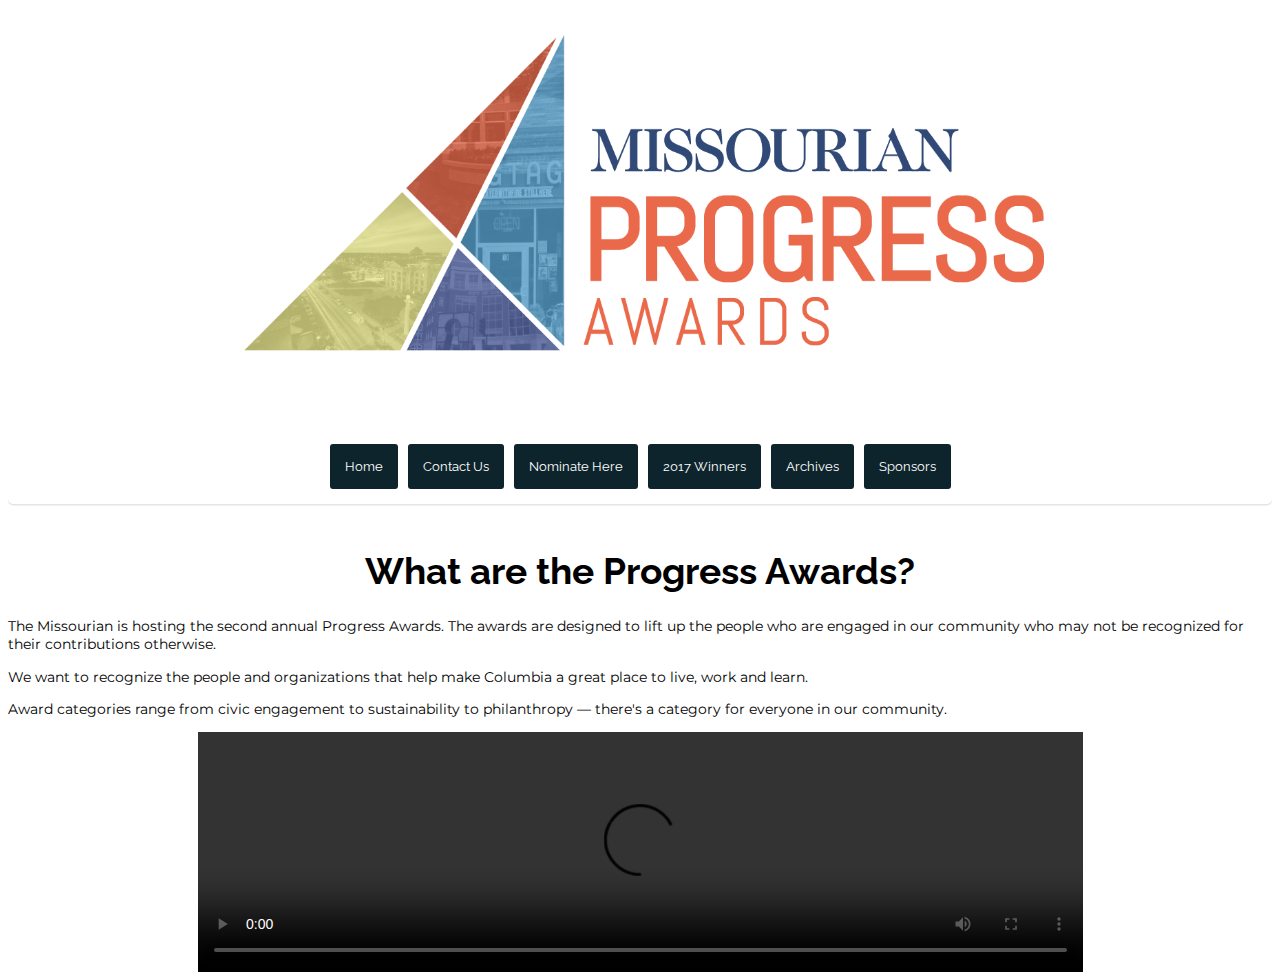
==== index.html @ f7294f66 "had to fix winner link" ====
<!DOCTYPE html PUBLIC "-//W3C//DTD XHTML 1.0 Transitional//EN"
   "http://www.w3.org/TR/xhtml1/DTD/xhtml1-transitional.dtd">

<html xmlns="http://www.w3.org/1999/xhtml">

<head>
	<title>	Progress Awards </title>
  <img class="center" src="awards-stuff/2018-Progress-Awards-transparent.png" alt="Progress Awards logo" width="300px"/>
	<meta http-equiv="content-type"
		content="text/html;charset=utf-8" />
    <link rel="stylesheet" href="progress-stylesheet.css" />
    <link href="https://fonts.googleapis.com/css?family=Montserrat%7cRaleway" rel="stylesheet">
    <link rel="stylesheet" href="progress-flexbox.css"/>
    <meta name="viewport" contents="width=device-width, initial-scale=1.0">
</head>

<body>

  <div class="container">
  		<div class="item-1 item"><a href="index.html">Home</a></div>
  		<div class="item-2 item"><a href="contact-us.html">Contact Us</a></div>
  		<div class="item-3 item"><a href="https://www.facebook.com/sadiecollins2">Nominate Here</a></div>
  		<div class="item-4 item"><a href="2017-winners-list.html">2017 Winners</a></div>
      <div class="item-3 item"><a href="https://www.facebook.com/sadiecollins2">Archives</a></div>
  		<div class="item-4 item"><a href="secondpage.html">Sponsors</a></div>
  	</div>

    <h1>What are the Progress Awards?</h1>

    <p>The Missourian is hosting the second annual Progress Awards. The awards are designed to lift up the people who are engaged in our community who may not be recognized for their contributions otherwise.</p>
    <p>We want to recognize the people and organizations that help make Columbia a great place to live, work and learn.</p>
    <p>Award categories range from civic engagement to sustainability to philanthropy — there's a category for everyone in our community.</p>

    <video class="center" width="320" height="240" controls>
  <source src="Progress-Awards-Social-Video.mp4" type="video/mp4">
Your browser does not support the video tag.
</video>

</body>

</html>
---- progress-stylesheet.css ----
.center {
  display: block;
  margin-left: auto;
  margin-right: auto;
  width: 70%;

}

h1 {
  text-align: center;
  font-family: "Raleway", Helvetica, sans-serif;
  font-size: 2.3em;
}

p {
  font-family: "Montserrat", Helvetica, sans-serif;
  font-size: .9em;
}

.item a:link {
  color: #ffffff;
  text-decoration: none;
}

.item a:visited {
  color: #ffffff;
}

a:link {
  color: black;
  text-decoration: none;
}
a:visited {
  color: black;
}

a:hover {
  color: #FE9920;
}

* {
	box-sizing: border-box;
}



.container {
	padding: 10px;
	background: #fff;
  border-radius: 5px;
	margin: 45px auto;
  box-shadow: 0 1.5px 0 0 rgba(0,0,0,0.1);
}
.item {
	color: #000;
  font-size: .8em;
  font-family: "Raleway", Helvetica, sans-serif;
  text-align: center;
	padding: 15px;
	margin: 5px;
	background: #0E242c;
	border-radius: 3px;
}

input[type=text], select, textarea {
    width: 100%;
    padding: 12px;
    border: 1px solid #fff;
    border-radius: 4px;
    box-sizing: border-box;
    margin-top: 6px;
    margin-bottom: 16px;
    resize: vertical
}


input[type=submit] {
    background-color: #0E242c;
    color: white;
    padding: 12px 20px;
    border: none;
    border-radius: 4px;
    font-family: "Raleway", Helvetica, sans-serif;
    cursor: pointer;
}


input[type=submit]:hover {
    background-color: #349eab;
}


.contact {
    border-radius: 5px;
    background-color: #EB823E;
    padding: 20px;
    color: white;
    font-family: "Raleway", Helvetica, sans-serif;
    font-size: .9em;
}

h2 {
  text-align: center;
  font-family: "Raleway", Helvetica, sans-serif;
}

.names {
  text-align: center;
  font-family: "Montserrat", Helvetica, sans-serif;
  font-size: .9em;
}
---- progress-flexbox.css ----
.container {
	display: flex;
	flex-direction: column;
}

@media (min-width: 600px) {
	.container {
		flex-direction: row;
		justify-content: center;
	}
}
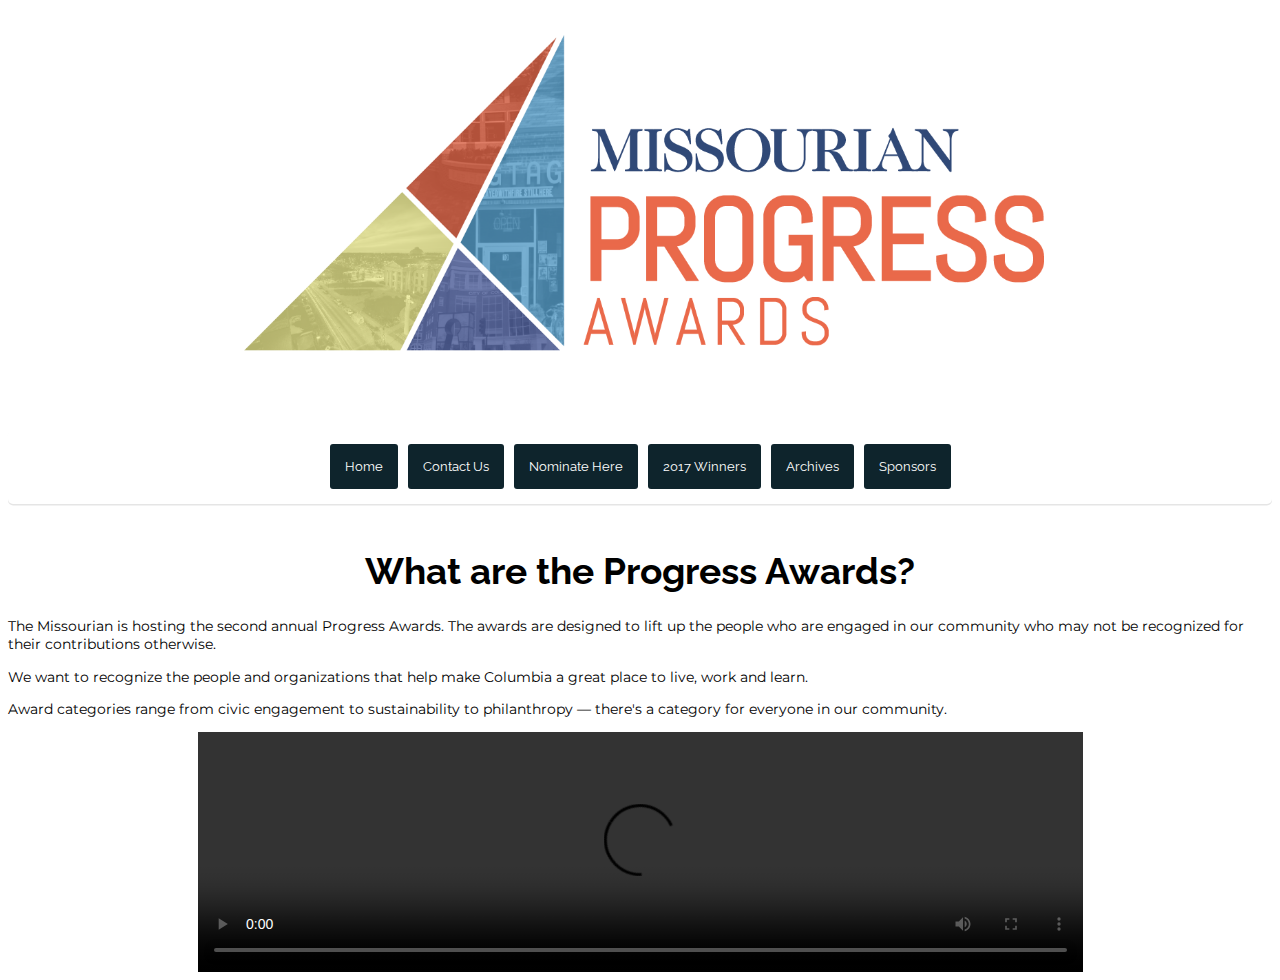
==== commit 3cc12acc: "nominate and archive links" ====
--- a/index.html
+++ b/index.html
@@ -19,9 +19,9 @@
   <div class="container">
   		<div class="item-1 item"><a href="index.html">Home</a></div>
   		<div class="item-2 item"><a href="contact-us.html">Contact Us</a></div>
-  		<div class="item-3 item"><a href="https://www.facebook.com/sadiecollins2">Nominate Here</a></div>
+  		<div class="item-3 item"><a href="nominate-here.html">Nominate Here</a></div>
   		<div class="item-4 item"><a href="2017-winners-list.html">2017 Winners</a></div>
-      <div class="item-3 item"><a href="https://www.facebook.com/sadiecollins2">Archives</a></div>
+      <div class="item-3 item"><a href="archives.html">Archives</a></div>
   		<div class="item-4 item"><a href="secondpage.html">Sponsors</a></div>
   	</div>
 
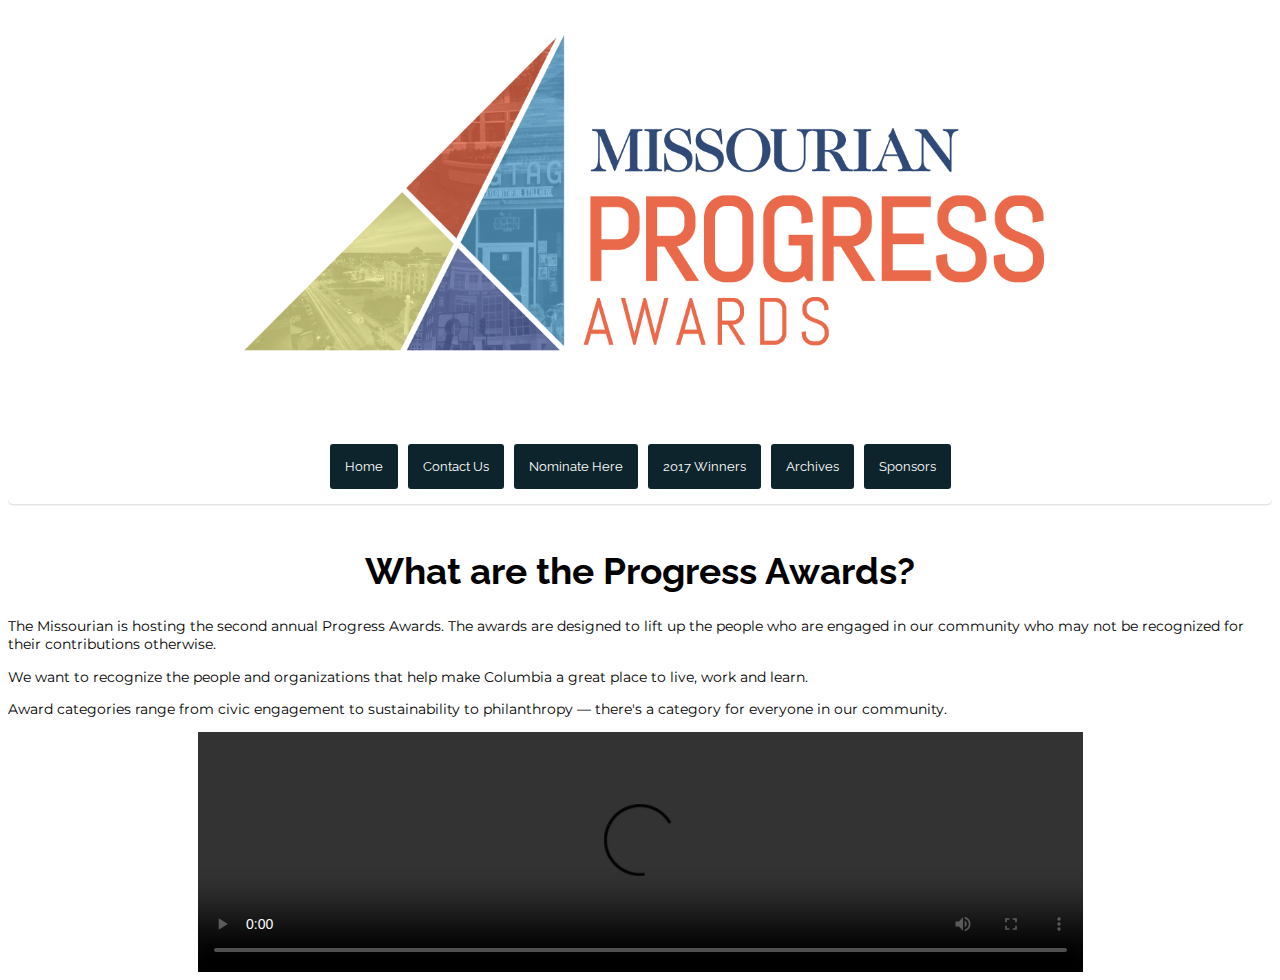
==== commit 0e1982af: "2017 winners list link UPDATED" ====
--- a/index.html
+++ b/index.html
@@ -22,7 +22,7 @@
   		<div class="item-3 item"><a href="nominate-here.html">Nominate Here</a></div>
   		<div class="item-4 item"><a href="2017-winners-list.html">2017 Winners</a></div>
       <div class="item-3 item"><a href="archives.html">Archives</a></div>
-  		<div class="item-4 item"><a href="secondpage.html">Sponsors</a></div>
+  		<div class="item-4 item"><a href="2017-winners-list.html">Sponsors</a></div>
   	</div>
 
     <h1>What are the Progress Awards?</h1>
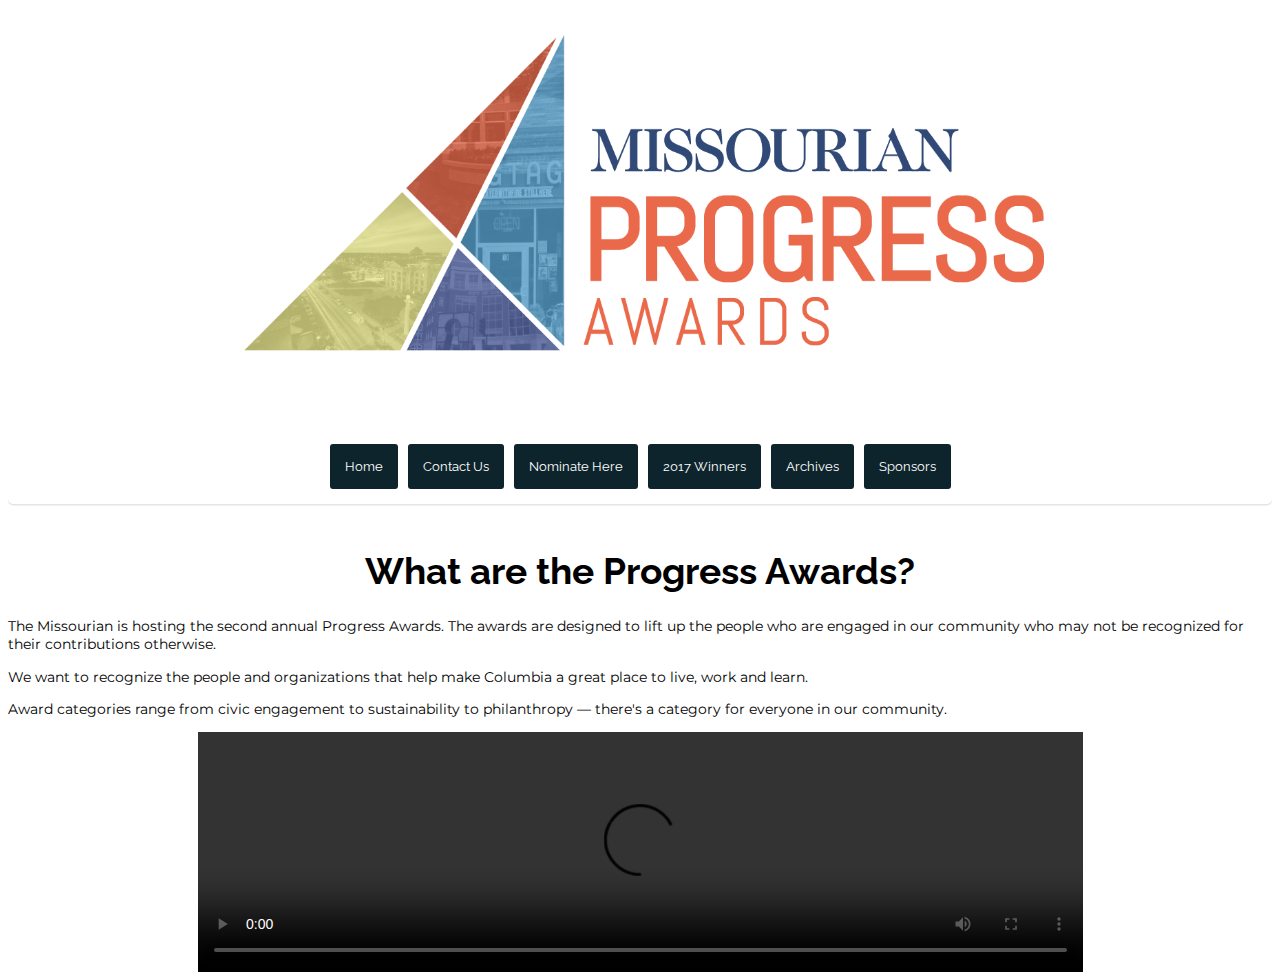
==== commit 07beb435: "corrected numbered items" ====
--- a/index.html
+++ b/index.html
@@ -21,8 +21,8 @@
   		<div class="item-2 item"><a href="contact-us.html">Contact Us</a></div>
   		<div class="item-3 item"><a href="nominate-here.html">Nominate Here</a></div>
   		<div class="item-4 item"><a href="2017-winners-list.html">2017 Winners</a></div>
-      <div class="item-3 item"><a href="archives.html">Archives</a></div>
-  		<div class="item-4 item"><a href="2017-winners-list.html">Sponsors</a></div>
+      <div class="item-5 item"><a href="archives.html">Archives</a></div>
+  		<div class="item-6 item"><a href="2017-winners-list.html">Sponsors</a></div>
   	</div>
 
     <h1>What are the Progress Awards?</h1>
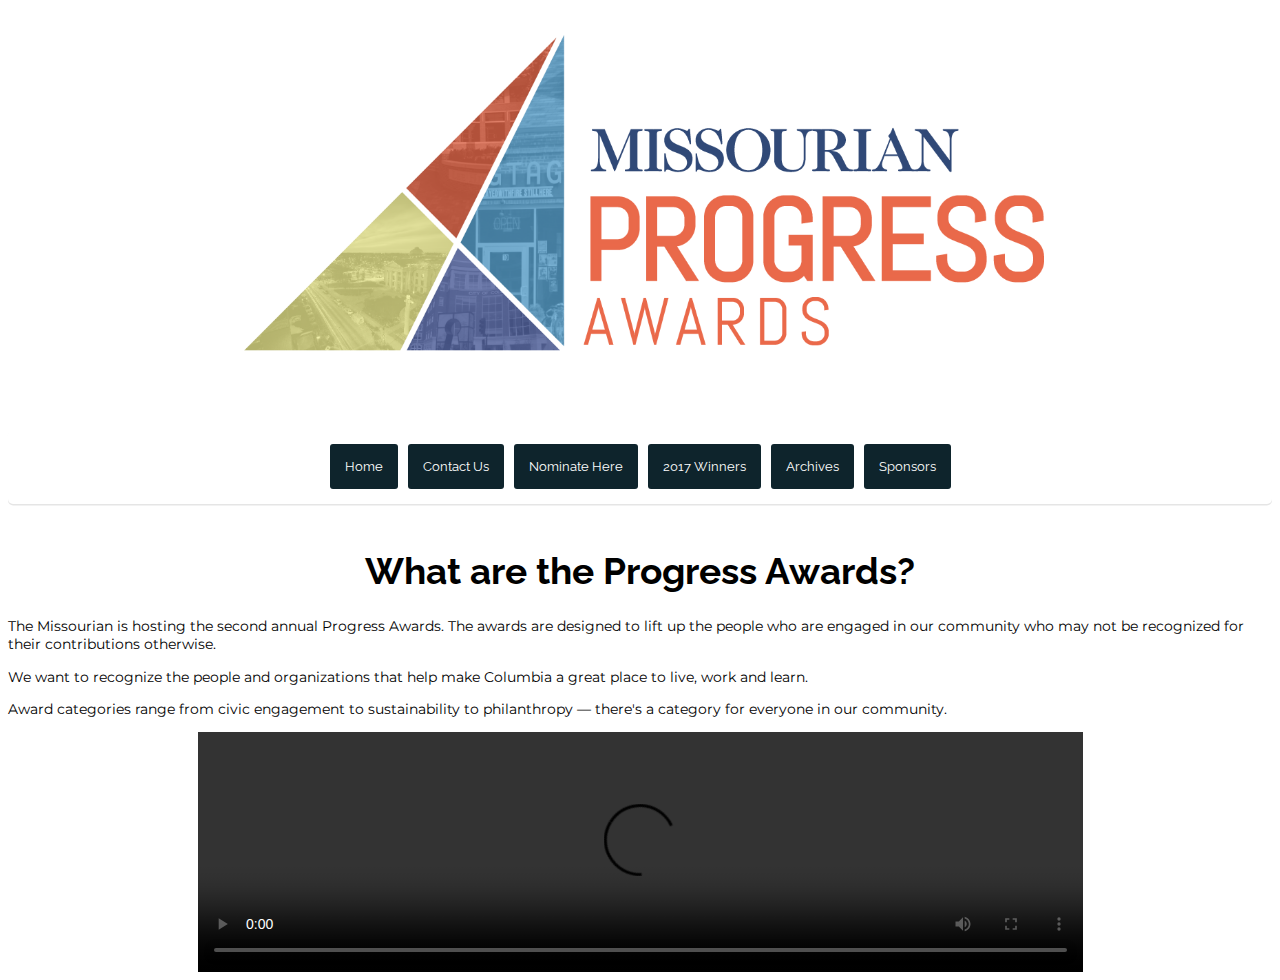
==== commit 80727e38: "mobile" ====
--- a/index.html
+++ b/index.html
@@ -11,7 +11,7 @@
     <link rel="stylesheet" href="progress-stylesheet.css" />
     <link href="https://fonts.googleapis.com/css?family=Montserrat%7cRaleway" rel="stylesheet">
     <link rel="stylesheet" href="progress-flexbox.css"/>
-    <meta name="viewport" contents="width=device-width, initial-scale=1.0">
+  <meta name="viewport" content="width=device-width, initial-scale=1">
 </head>
 
 <body>
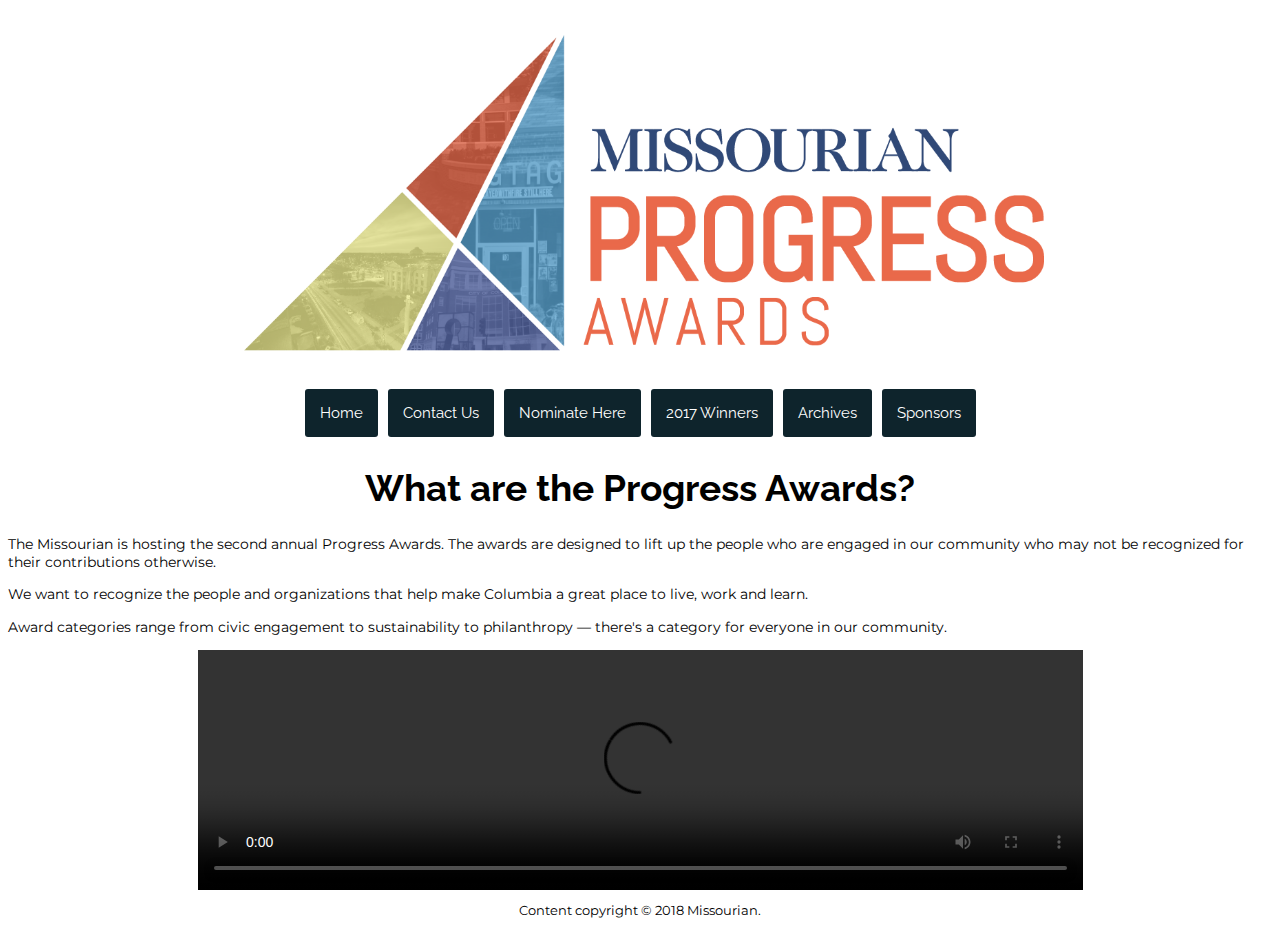
==== commit a74eb45b: "changed stuff" ====
--- a/index.html
+++ b/index.html
@@ -9,14 +9,17 @@
 	<meta http-equiv="content-type"
 		content="text/html;charset=utf-8" />
     <link rel="stylesheet" href="progress-stylesheet.css" />
+    <script src="https://code.jquery.com/jquery-1.12.0.min.js"></script>
+    <script src="progress-javascript.js" type="text/javascript"></script>
     <link href="https://fonts.googleapis.com/css?family=Montserrat%7cRaleway" rel="stylesheet">
-    <link rel="stylesheet" href="progress-flexbox.css"/>
   <meta name="viewport" content="width=device-width, initial-scale=1">
 </head>
 
 <body>
 
+<a class="menu-trigger" href="#">&#9776;</a>
   <div class="container">
+
   		<div class="item-1 item"><a href="index.html">Home</a></div>
   		<div class="item-2 item"><a href="contact-us.html">Contact Us</a></div>
   		<div class="item-3 item"><a href="nominate-here.html">Nominate Here</a></div>
@@ -36,6 +39,8 @@
 Your browser does not support the video tag.
 </video>
 
+<p id="footer">Content copyright &copy; 2018 Missourian.</p>
+
 </body>
 
 </html>
--- a/progress-stylesheet.css
+++ b/progress-stylesheet.css
@@ -20,6 +20,7 @@
 .item a:link {
   color: #ffffff;
   text-decoration: none;
+  font-size: 1.2em;
 }
 
 .item a:visited {
@@ -44,13 +45,13 @@
 
 
 
-.container {
+/*.container {
 	padding: 10px;
 	background: #fff;
   border-radius: 5px;
 	margin: 45px auto;
   box-shadow: 0 1.5px 0 0 rgba(0,0,0,0.1);
-}
+}*/
 .item {
 	color: #000;
   font-size: .8em;
@@ -108,4 +109,43 @@
   text-align: center;
   font-family: "Montserrat", Helvetica, sans-serif;
   font-size: .9em;
+  text-decoration:underline;
 }
+
+#footer {
+  text-align: center;
+  font-size: .8em;
+}
+
+/*FLEXBOX DOWN BELOW HERE*/
+
+
+.container {
+	display: flex;
+	flex-direction: column;
+}
+
+.item{
+  display:none;
+}
+
+.menu-trigger {
+  font-size: 1.75em;
+  width: 2em;
+}
+
+@media screen and (min-width: 700px) {
+
+.item{
+  display:block;
+}
+
+.container {
+  display:flex;
+  flex-direction: row;
+  justify-content: center;
+}
+  .menu-trigger{
+    display:none;
+  }
+}
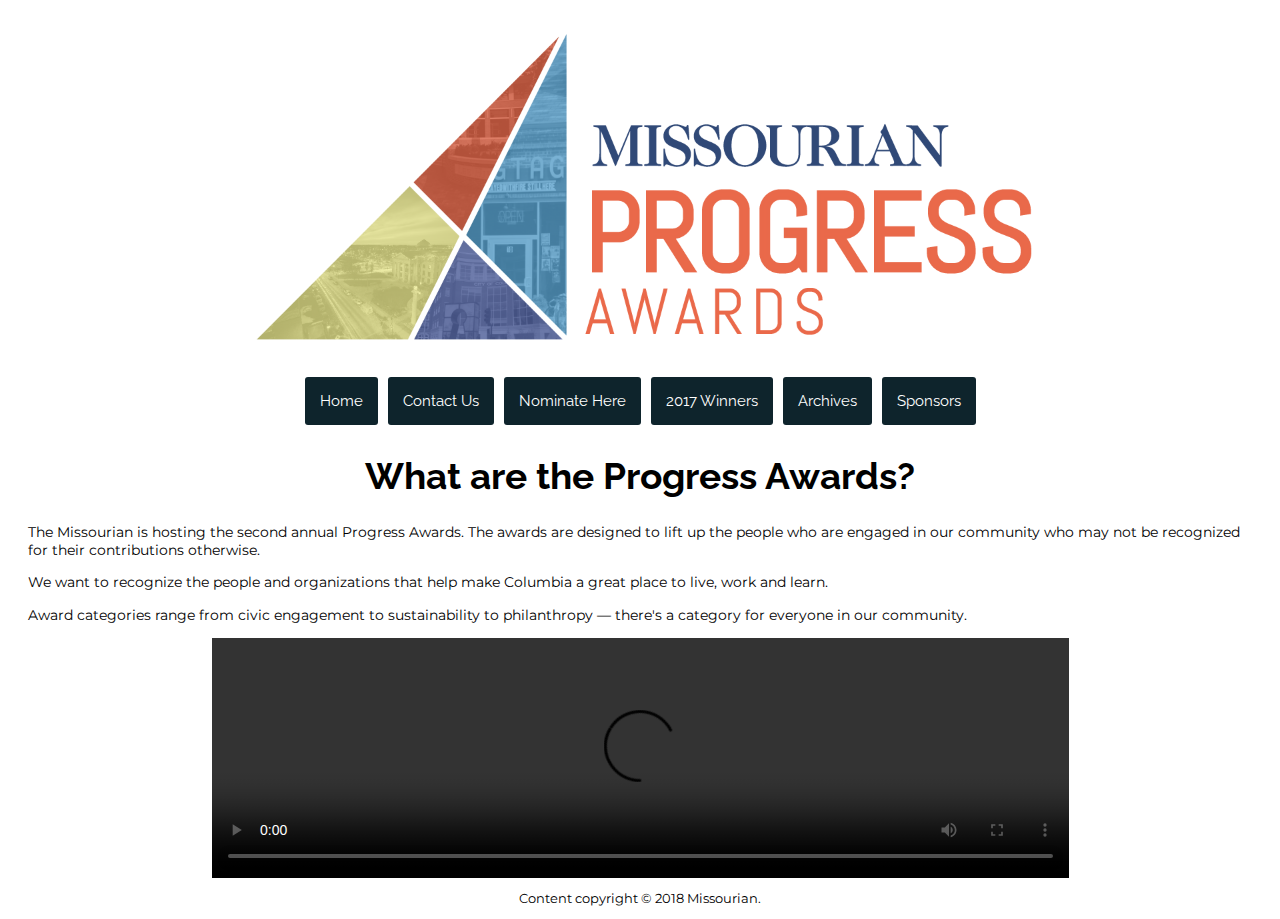
==== commit 3893de21: "added pages" ====
--- a/index.html
+++ b/index.html
@@ -25,7 +25,7 @@
   		<div class="item-3 item"><a href="nominate-here.html">Nominate Here</a></div>
   		<div class="item-4 item"><a href="2017-winners-list.html">2017 Winners</a></div>
       <div class="item-5 item"><a href="archives.html">Archives</a></div>
-  		<div class="item-6 item"><a href="2017-winners-list.html">Sponsors</a></div>
+  		<div class="item-6 item"><a href="progress-sponsors.html">Sponsors</a></div>
   	</div>
 
     <h1>What are the Progress Awards?</h1>
--- a/progress-stylesheet.css
+++ b/progress-stylesheet.css
@@ -4,6 +4,11 @@
   margin-right: auto;
   width: 70%;
 
+}
+
+body {
+  padding-left: 20px;
+  padding-right: 20px;
 }
 
 h1 {
@@ -117,6 +122,22 @@
   font-size: .8em;
 }
 
+.categories {
+  font-family: "Raleway", Helvetica, sans-serif;
+}
+
+li {
+  margin: 20px 0;
+}
+
+b{
+  text-decoration:bold;
+}
+
+.nominate{
+  text-decoration: underline;
+}
+
 /*FLEXBOX DOWN BELOW HERE*/
 
 
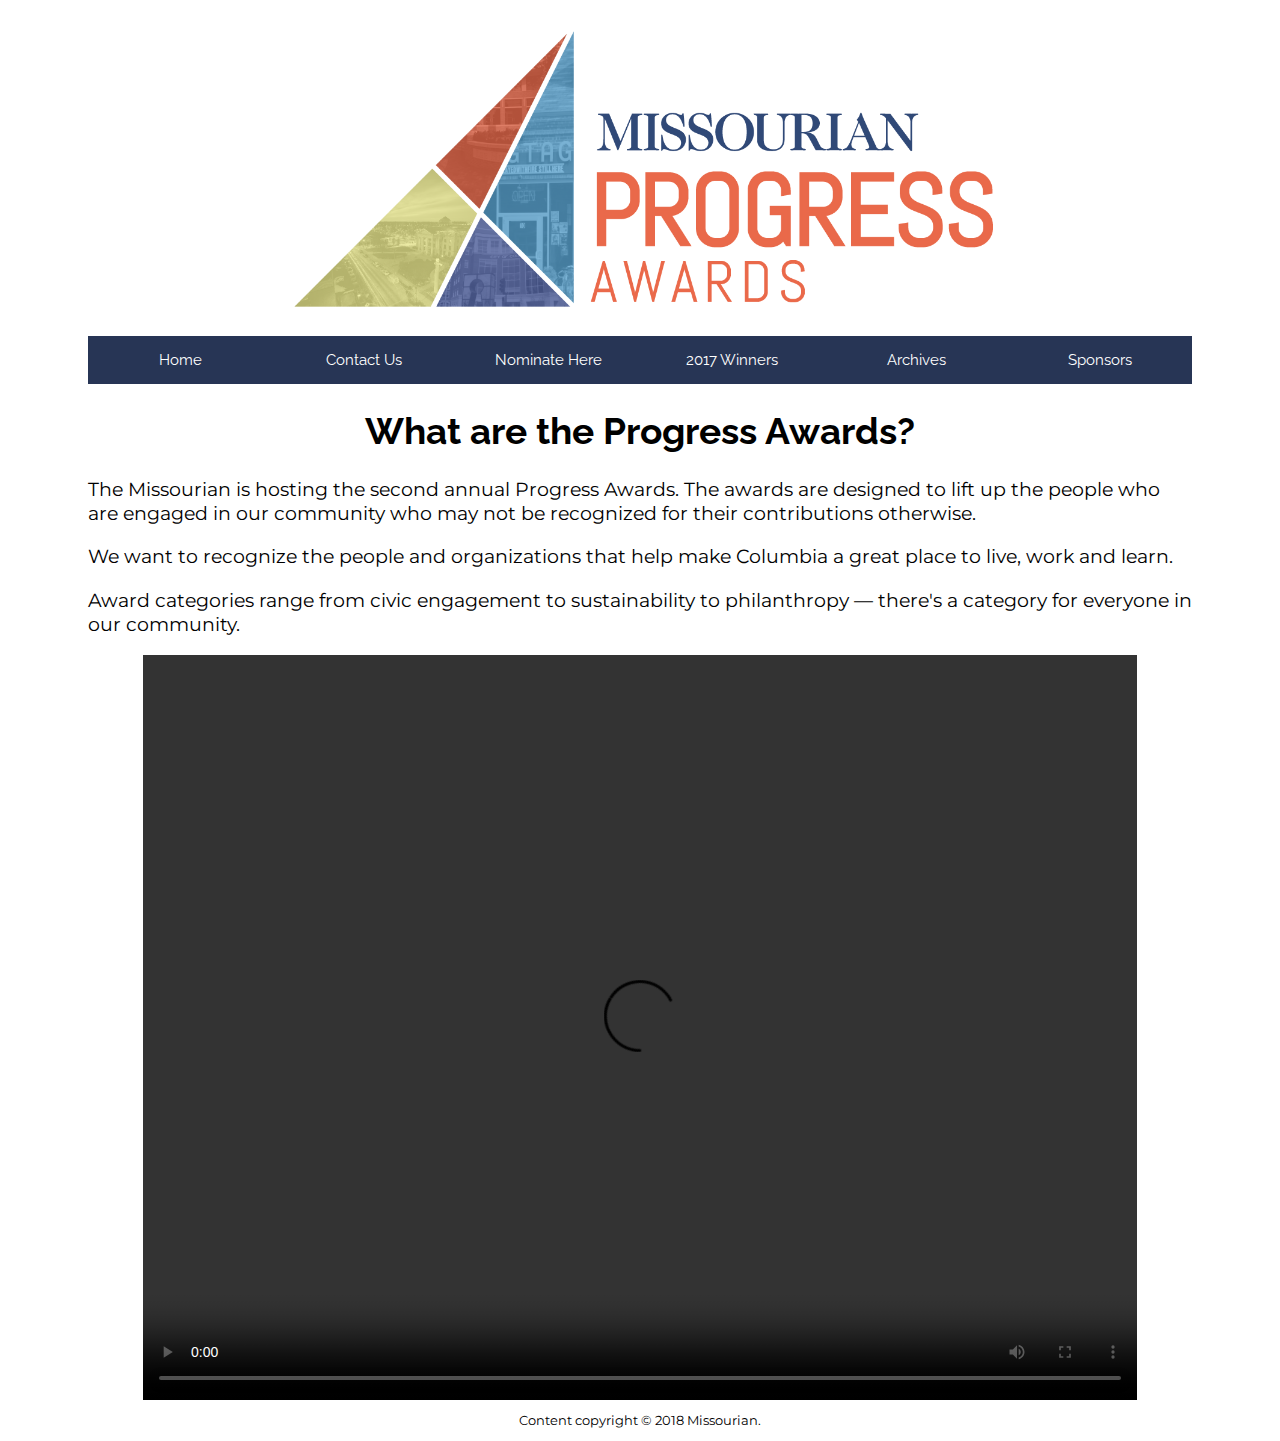
==== commit 30d496cb: "fixed most critique changes" ====
--- a/index.html
+++ b/index.html
@@ -5,7 +5,7 @@
 
 <head>
 	<title>	Progress Awards </title>
-  <img class="center" src="awards-stuff/2018-Progress-Awards-transparent.png" alt="Progress Awards logo" width="300px"/>
+  <a href="index.html"> <img class="center" src="awards-stuff/2018-Progress-Awards-transparent.png" alt="Progress Awards logo" width="300px"/> </a>
 	<meta http-equiv="content-type"
 		content="text/html;charset=utf-8" />
     <link rel="stylesheet" href="progress-stylesheet.css" />
@@ -34,7 +34,7 @@
     <p>We want to recognize the people and organizations that help make Columbia a great place to live, work and learn.</p>
     <p>Award categories range from civic engagement to sustainability to philanthropy — there's a category for everyone in our community.</p>
 
-    <video class="center" width="320" height="240" controls>
+    <video class="video" width="320" height="240" controls>
   <source src="Progress-Awards-Social-Video.mp4" type="video/mp4">
 Your browser does not support the video tag.
 </video>
--- a/progress-stylesheet.css
+++ b/progress-stylesheet.css
@@ -6,9 +6,17 @@
 
 }
 
+.video {
+  width: 90%;
+  display: block;
+  margin-left: auto;
+  margin-right: auto;
+  height: auto;
+}
+
 body {
-  padding-left: 20px;
-  padding-right: 20px;
+  padding-left: 80px;
+  padding-right: 80px;
 }
 
 h1 {
@@ -19,7 +27,7 @@
 
 p {
   font-family: "Montserrat", Helvetica, sans-serif;
-  font-size: .9em;
+  font-size: 1.2em;
 }
 
 .item a:link {
@@ -63,9 +71,9 @@
   font-family: "Raleway", Helvetica, sans-serif;
   text-align: center;
 	padding: 15px;
-	margin: 5px;
-	background: #0E242c;
-	border-radius: 3px;
+  width: 100%;
+	background: #273555;
+	/*border-radius: 3px;*/
 }
 
 input[type=text], select, textarea {
@@ -110,10 +118,21 @@
   font-family: "Raleway", Helvetica, sans-serif;
 }
 
+.archive{
+  text-align: center;
+  font-family: "Raleway", Helvetica, sans-serif;
+  color:#EB823E;
+}
+
+h3{
+  text-align: center;
+  font-family: "Raleway", Helvetica, sans-serif;
+}
+
 .names {
   text-align: center;
   font-family: "Montserrat", Helvetica, sans-serif;
-  font-size: .9em;
+  font-size: 1.2em;
   text-decoration:underline;
 }
 
@@ -124,6 +143,7 @@
 
 .categories {
   font-family: "Raleway", Helvetica, sans-serif;
+  font-size: 1.2em;
 }
 
 li {
@@ -135,7 +155,28 @@
 }
 
 .nominate{
-  text-decoration: underline;
+  text-decoration: none;
+  display: block;
+  margin-left: auto;
+  margin-right: auto;
+  background:#EB823E;
+  width: 30%;
+  border-radius: 3px;
+}
+
+.nominate a:link{
+  color: white;
+}
+
+.nominate a:hover{
+  color: #273555;
+}
+
+.compact-image {display: block;
+margin-left: auto;
+margin-right: auto;
+width: 70%;
+max-width:300px;
 }
 
 /*FLEXBOX DOWN BELOW HERE*/
@@ -169,4 +210,5 @@
   .menu-trigger{
     display:none;
   }
-}
+
+}
